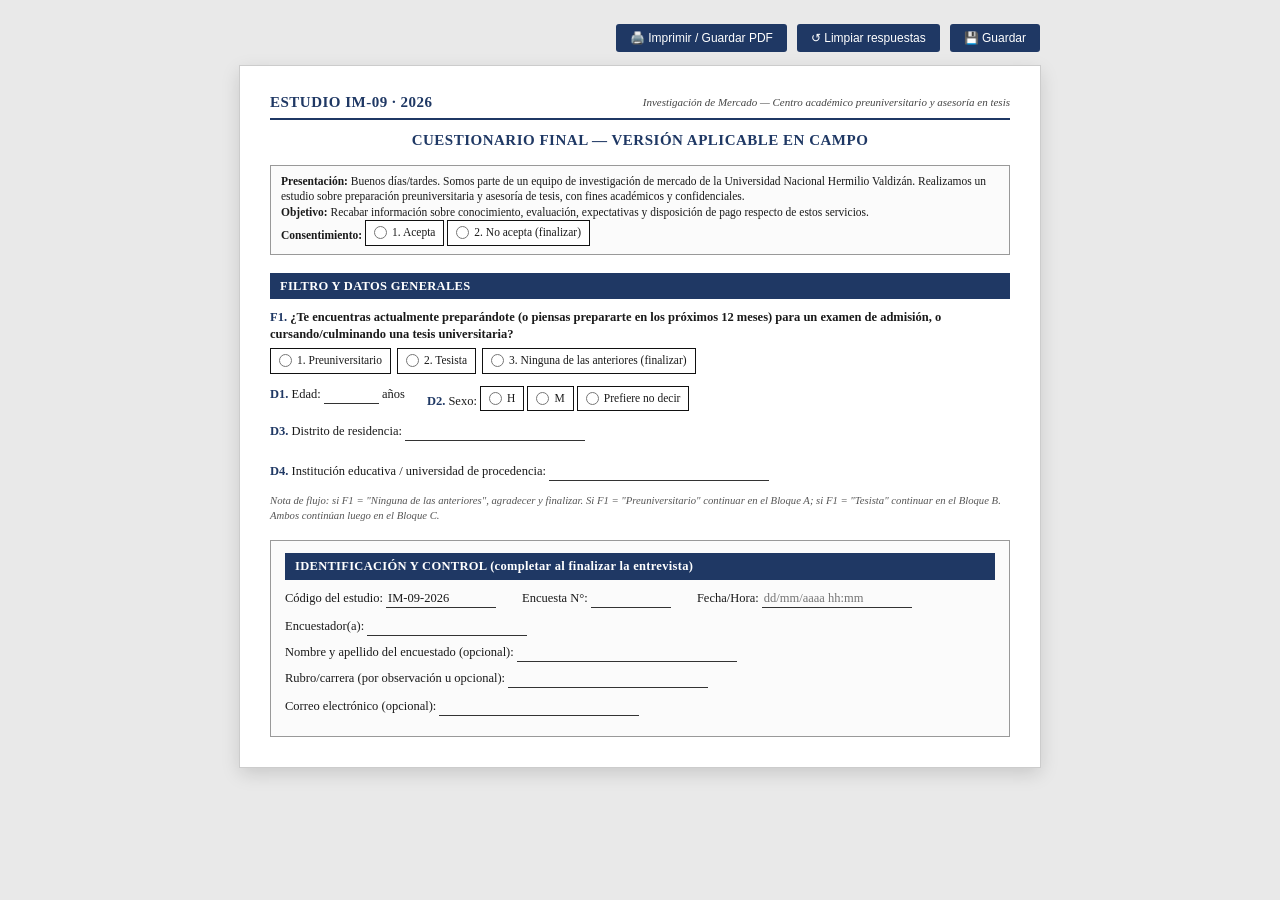
==== index.html @ 0b5636c7 "Add files via upload" ====
<!DOCTYPE html>
<html lang="es">
<head>
<meta charset="UTF-8">
<title>Cuestionario IM-09 — Centro académico preuniversitario y asesoría de tesis</title>
<style>
  :root{
    --ink:#1a1a1a;
    --line:#111;
    --blue:#1F3864;
    --lightblue:#DCE6F1;
    --grey:#f2f2f2;
    --paper:#ffffff;
  }
  *{box-sizing:border-box;}
  body{
    font-family:"Georgia","Times New Roman",serif;
    color:var(--ink);
    background:#e9e9e9;
    margin:0;
    padding:24px 0 60px;
    font-size:12.5px;
    line-height:1.35;
  }
  .sheet{
    max-width:800px;
    margin:0 auto 20px;
    background:var(--paper);
    padding:26px 30px 30px;
    box-shadow:0 0 0 1px #ccc, 0 6px 18px rgba(0,0,0,.15);
  }
  .brand{
    display:flex; align-items:center; justify-content:space-between;
    border-bottom:2px solid var(--blue);
    padding-bottom:6px; margin-bottom:10px;
  }
  .brand-name{font-weight:bold; color:var(--blue); font-size:15px; letter-spacing:.5px;}
  .brand-tag{font-style:italic; font-size:11px; color:#444;}
  .meta-row{display:flex; flex-wrap:wrap; gap:10px 22px; font-size:11.5px; margin-bottom:10px;}
  .meta-row div{white-space:nowrap;}
  .fillline{border-bottom:1px solid #333; display:inline-block; min-width:110px;}
  .txt-input{
    border:none; border-bottom:1px solid #333; background:transparent;
    font-family:inherit; font-size:inherit; color:inherit; padding:0 2px 1px;
    outline:none;
  }
  .txt-input:focus{border-bottom:1.5px solid var(--blue); background:#fbfbfb;}
  .id-section{border:1px solid #999; padding:12px 14px; margin-top:18px; background:#fbfbfb;}
  .id-grid{display:flex; flex-wrap:wrap; gap:10px 26px; margin-bottom:8px;}
  .id-grid div{white-space:nowrap;}
  .box{border:1px solid #999; padding:8px 10px; margin-bottom:10px; font-size:11.5px; background:#fbfbfb;}
  h1.title{font-size:15px; text-align:center; color:var(--blue); margin:6px 0 14px; text-transform:uppercase; letter-spacing:.5px;}
  .q{margin:10px 0 12px;}
  .qnum{font-weight:bold; color:var(--blue);}
  .qtext{font-weight:bold;}
  .opts{display:flex; flex-wrap:wrap; gap:6px; margin-top:5px;}
  .opt{
    border:1px solid var(--line); padding:4px 8px; display:flex; align-items:center; gap:5px;
    background:#fff; cursor:pointer; font-size:11.5px;
  }
  .opt input{margin:0; accent-color:var(--blue);}
  .opt.wide{flex:1 1 auto;}
  .opt.checked{background:var(--lightblue);}
  table.likert{border-collapse:collapse; width:100%; font-size:10.7px; margin-top:6px;}
  table.likert th, table.likert td{border:1px solid #999; text-align:center; padding:3px 2px;}
  table.likert th{background:var(--blue); color:#fff; font-weight:normal;}
  table.likert td.label{text-align:left; padding-left:6px; font-weight:normal;}
  .arrow{color:var(--blue); font-weight:bold; padding:0 4px;}
  .flowline{display:flex; align-items:center; flex-wrap:wrap; gap:4px;}
  .rangos-grid{display:grid; grid-template-columns:repeat(4,1fr); gap:4px; font-size:11px; margin-top:6px;}
  .rangos-grid .opt{padding:3px 5px;}
  .section-title{
    background:var(--blue); color:#fff; font-weight:bold; padding:5px 10px;
    margin:18px 0 10px; font-size:12.5px; letter-spacing:.3px;
  }
  .note{font-style:italic; color:#555; font-size:10.7px; margin:4px 0 10px;}
  .hidden{display:none;}
  .footer-line{margin-top:16px; font-size:11.5px;}
  .footer-line .fillline{min-width:220px;}
  textarea.email{border:1px solid #999; width:220px; font-size:11px; padding:2px 4px;}
  .obs-fill{border:1px solid #999; padding:6px; min-height:18px; font-size:11.5px;}
  .toolbar{
    max-width:800px; margin:0 auto 14px; display:flex; gap:10px; justify-content:flex-end;
  }
  .toolbar button{
    font-family:Arial, sans-serif; font-size:12px; padding:7px 14px; border:none;
    background:var(--blue); color:#fff; cursor:pointer; border-radius:3px;
  }
  .toolbar button:hover{opacity:.9;}
  @media print{
    body{background:#fff; padding:0;}
    .toolbar{display:none;}
    .sheet{box-shadow:none; margin:0; max-width:100%; padding:14px 18px;}
    .section-title{-webkit-print-color-adjust:exact; print-color-adjust:exact;}
    table.likert th{-webkit-print-color-adjust:exact; print-color-adjust:exact;}
  }
</style>
</head>
<body>

<div class="toolbar">
  <button type="button" onclick="window.print()">🖨️ Imprimir / Guardar PDF</button>
  <button type="button" onclick="resetForm()">↺ Limpiar respuestas</button>
  <button type="button" onclick="guardarEncuesta()">💾 Guardar</button>
</div>

<form class="sheet" id="encuesta">

  <div class="brand">
    <div class="brand-name">ESTUDIO IM-09 · 2026</div>
    <div class="brand-tag">Investigación de Mercado — Centro académico preuniversitario y asesoría en tesis</div>
  </div>

  <h1 class="title">Cuestionario final — Versión aplicable en campo</h1>

  <div class="box">
    <b>Presentación:</b> Buenos días/tardes. Somos parte de un equipo de investigación de mercado de la Universidad Nacional Hermilio Valdizán. Realizamos un estudio sobre preparación preuniversitaria y asesoría de tesis, con fines académicos y confidenciales.<br>
    <b>Objetivo:</b> Recabar información sobre conocimiento, evaluación, expectativas y disposición de pago respecto de estos servicios.<br>
    <b>Consentimiento:</b>
    <label class="opt" style="display:inline-flex;"><input type="radio" name="consent" value="si"> 1. Acepta</label>
    <label class="opt" style="display:inline-flex;"><input type="radio" name="consent" value="no"> 2. No acepta (finalizar)</label>
  </div>

  <!-- ===================== FILTRO ===================== -->
  <div class="section-title">FILTRO Y DATOS GENERALES</div>

  <div class="q">
    <span class="qnum">F1.</span> <span class="qtext">¿Te encuentras actualmente preparándote (o piensas prepararte en los próximos 12 meses) para un examen de admisión, o cursando/culminando una tesis universitaria?</span>
    <div class="opts">
      <label class="opt"><input type="radio" name="F1" value="pre" onchange="toggleBloques()"> 1. Preuniversitario</label>
      <label class="opt"><input type="radio" name="F1" value="tes" onchange="toggleBloques()"> 2. Tesista</label>
      <label class="opt"><input type="radio" name="F1" value="no" onchange="toggleBloques()"> 3. Ninguna de las anteriores (finalizar)</label>
    </div>
  </div>

  <div class="q" style="display:flex; gap:22px; flex-wrap:wrap;">
    <div><span class="qnum">D1.</span> Edad: <input type="number" min="14" max="35" class="txt-input" style="width:55px;" name="D1"> años</div>
    <div><span class="qnum">D2.</span> Sexo:
      <label class="opt" style="display:inline-flex;"><input type="radio" name="D2"> H</label>
      <label class="opt" style="display:inline-flex;"><input type="radio" name="D2"> M</label>
      <label class="opt" style="display:inline-flex;"><input type="radio" name="D2"> Prefiere no decir</label>
    </div>
  </div>
  <div class="q" style="display:flex; gap:22px; flex-wrap:wrap;">
    <div><span class="qnum">D3.</span> Distrito de residencia: <input type="text" class="txt-input" style="width:180px;" name="D3"></div>
    <div><span class="qnum">D4.</span> Institución educativa / universidad de procedencia: <input type="text" class="txt-input" style="width:220px;" name="D4"></div>
  </div>
  <div class="note">Nota de flujo: si F1 = "Ninguna de las anteriores", agradecer y finalizar. Si F1 = "Preuniversitario" continuar en el Bloque A; si F1 = "Tesista" continuar en el Bloque B. Ambos continúan luego en el Bloque C.</div>

  <!-- ===================== BLOQUE A ===================== -->
  <div id="bloqueA" class="hidden">
    <div class="section-title">BLOQUE A — SEGMENTO PREUNIVERSITARIO</div>

    <div class="q"><span class="qnum">A1.</span> <span class="qtext">¿Conoces alguna academia preuniversitaria en la ciudad?</span>
      <div class="opts"><label class="opt"><input type="radio" name="A1"> 1. Sí</label><label class="opt"><input type="radio" name="A1"> 2. No</label></div>
    </div>

    <div class="q"><span class="qnum">A2.</span> <span class="qtext">¿Cómo calificarías, en general, a las academias que conoces?</span>
      <div class="opts">
        <label class="opt"><input type="radio" name="A2"> 1. Muy mala</label>
        <label class="opt"><input type="radio" name="A2"> 2. Mala</label>
        <label class="opt"><input type="radio" name="A2"> 3. Regular</label>
        <label class="opt"><input type="radio" name="A2"> 4. Buena</label>
        <label class="opt"><input type="radio" name="A2"> 5. Muy buena</label>
      </div>
    </div>

    <div class="q"><span class="qnum">A3.</span> <span class="qtext">¿Cuántas veces has postulado (o piensas postular) a una universidad?</span>
      <div class="opts">
        <label class="opt"><input type="radio" name="A3"> Ninguna aún</label>
        <label class="opt"><input type="radio" name="A3"> 1 vez</label>
        <label class="opt"><input type="radio" name="A3"> 2 veces</label>
        <label class="opt"><input type="radio" name="A3"> 3 o más</label>
      </div>
    </div>

    <div class="q"><span class="qnum">A4.</span> <span class="qtext">Actualmente, ¿te encuentras preparándote en alguna academia?</span>
      <div class="opts"><label class="opt"><input type="radio" name="A4"> 1. Sí</label><label class="opt"><input type="radio" name="A4"> 2. No</label></div>
    </div>

    <div class="q"><span class="qnum">A5.</span> <span class="qtext">¿Qué tan satisfecho(a) estás con la preparación que recibes o recibiste?</span>
      <div class="opts">
        <label class="opt"><input type="radio" name="A5"> 1. Muy insatisfecho</label>
        <label class="opt"><input type="radio" name="A5"> 2. Insatisfecho</label>
        <label class="opt"><input type="radio" name="A5"> 3. Regular</label>
        <label class="opt"><input type="radio" name="A5"> 4. Satisfecho</label>
        <label class="opt"><input type="radio" name="A5"> 5. Muy satisfecho</label>
      </div>
    </div>

    <div class="q"><span class="qnum">A6.</span> <span class="qtext">Califica del 1 al 5 la importancia de cada atributo al elegir una academia (1 = nada importante, 5 = muy importante):</span>
      <table class="likert">
        <tr><th style="text-align:left; background:var(--blue);">Atributo</th><th>1</th><th>2</th><th>3</th><th>4</th><th>5</th></tr>
        <tr><td class="label">Docentes</td><td><input type="radio" name="A6_1"></td><td><input type="radio" name="A6_1"></td><td><input type="radio" name="A6_1"></td><td><input type="radio" name="A6_1"></td><td><input type="radio" name="A6_1"></td></tr>
        <tr><td class="label">Material de estudio</td><td><input type="radio" name="A6_2"></td><td><input type="radio" name="A6_2"></td><td><input type="radio" name="A6_2"></td><td><input type="radio" name="A6_2"></td><td><input type="radio" name="A6_2"></td></tr>
        <tr><td class="label">Simulacros de examen</td><td><input type="radio" name="A6_3"></td><td><input type="radio" name="A6_3"></td><td><input type="radio" name="A6_3"></td><td><input type="radio" name="A6_3"></td><td><input type="radio" name="A6_3"></td></tr>
        <tr><td class="label">Horarios</td><td><input type="radio" name="A6_4"></td><td><input type="radio" name="A6_4"></td><td><input type="radio" name="A6_4"></td><td><input type="radio" name="A6_4"></td><td><input type="radio" name="A6_4"></td></tr>
        <tr><td class="label">Modalidad</td><td><input type="radio" name="A6_5"></td><td><input type="radio" name="A6_5"></td><td><input type="radio" name="A6_5"></td><td><input type="radio" name="A6_5"></td><td><input type="radio" name="A6_5"></td></tr>
        <tr><td class="label">Ubicación</td><td><input type="radio" name="A6_6"></td><td><input type="radio" name="A6_6"></td><td><input type="radio" name="A6_6"></td><td><input type="radio" name="A6_6"></td><td><input type="radio" name="A6_6"></td></tr>
        <tr><td class="label">Precio</td><td><input type="radio" name="A6_7"></td><td><input type="radio" name="A6_7"></td><td><input type="radio" name="A6_7"></td><td><input type="radio" name="A6_7"></td><td><input type="radio" name="A6_7"></td></tr>
      </table>
    </div>

    <div class="q"><span class="qnum">A7.</span> <span class="qtext">¿Qué modalidad prefieres para tus clases?</span>
      <div class="opts"><label class="opt"><input type="radio" name="A7"> 1. Presencial</label><label class="opt"><input type="radio" name="A7"> 2. Virtual</label><label class="opt"><input type="radio" name="A7"> 3. Híbrida</label></div>
    </div>

    <div class="q"><span class="qnum">A8.</span> <span class="qtext">¿En qué horario preferirías asistir?</span>
      <div class="opts"><label class="opt"><input type="radio" name="A8"> Mañana</label><label class="opt"><input type="radio" name="A8"> Tarde</label><label class="opt"><input type="radio" name="A8"> Noche</label><label class="opt"><input type="radio" name="A8"> Fin de semana</label></div>
    </div>

    <div class="q"><span class="qnum">A9.</span> <span class="qtext">Si se implementara un nuevo centro de preparación con docentes especializados y simulacros permanentes, ¿cuál sería tu intención de matricularte?</span>
      <div class="opts">
        <label class="opt"><input type="radio" name="A9" value="1" onchange="toggleDisp('A')"> 1. Definitivamente no</label>
        <label class="opt"><input type="radio" name="A9" value="2" onchange="toggleDisp('A')"> 2. Probablemente no</label>
        <label class="opt"><input type="radio" name="A9" value="3" onchange="toggleDisp('A')"> 3. Indeciso</label>
        <label class="opt"><input type="radio" name="A9" value="4" onchange="toggleDisp('A')"> 4. Probablemente sí</label>
        <label class="opt"><input type="radio" name="A9" value="5" onchange="toggleDisp('A')"> 5. Definitivamente sí</label>
      </div>
    </div>

    <div id="dispA" class="hidden">
      <div class="q"><span class="qnum">A10.</span> <span class="qtext">(Solo si A9 = 3, 4 o 5) ¿Cuánto pagarías mensualmente por ese servicio?</span>
        <div class="rangos-grid">
          <label class="opt"><input type="radio" name="A10"> 1. Menos de S/.100</label>
          <label class="opt"><input type="radio" name="A10"> 2. S/.100-149</label>
          <label class="opt"><input type="radio" name="A10"> 3. S/.150-199</label>
          <label class="opt"><input type="radio" name="A10"> 4. S/.200-249</label>
          <label class="opt"><input type="radio" name="A10"> 5. S/.250-299</label>
          <label class="opt"><input type="radio" name="A10"> 6. S/.300-349</label>
          <label class="opt"><input type="radio" name="A10"> 7. S/.350 a más</label>
        </div>
      </div>
      <div class="q"><span class="qnum">A11.</span> <span class="qtext">¿Qué modalidad de pago preferirías?</span>
        <div class="opts"><label class="opt"><input type="radio" name="A11"> 1. Pago único</label><label class="opt"><input type="radio" name="A11"> 2. Pago fraccionado/mensual</label></div>
      </div>
    </div>
  </div>

  <!-- ===================== BLOQUE B ===================== -->
  <div id="bloqueB" class="hidden">
    <div class="section-title">BLOQUE B — SEGMENTO TESISTA</div>

    <div class="q"><span class="qnum">B1.</span> <span class="qtext">¿Conoces algún servicio de asesoría de tesis en la ciudad?</span>
      <div class="opts"><label class="opt"><input type="radio" name="B1"> 1. Sí</label><label class="opt"><input type="radio" name="B1"> 2. No</label></div>
    </div>

    <div class="q"><span class="qnum">B2.</span> <span class="qtext">¿Cómo calificarías, en general, a los servicios de asesoría que conoces?</span>
      <div class="opts">
        <label class="opt"><input type="radio" name="B2"> 1. Muy mala</label>
        <label class="opt"><input type="radio" name="B2"> 2. Mala</label>
        <label class="opt"><input type="radio" name="B2"> 3. Regular</label>
        <label class="opt"><input type="radio" name="B2"> 4. Buena</label>
        <label class="opt"><input type="radio" name="B2"> 5. Muy buena</label>
      </div>
    </div>

    <div class="q"><span class="qnum">B3.</span> <span class="qtext">¿En qué etapa de tu tesis te encuentras?</span>
      <div class="opts">
        <label class="opt"><input type="radio" name="B3"> Perfil</label>
        <label class="opt"><input type="radio" name="B3"> Proyecto</label>
        <label class="opt"><input type="radio" name="B3"> Ejecución/campo</label>
        <label class="opt"><input type="radio" name="B3"> Informe final</label>
        <label class="opt"><input type="radio" name="B3"> Sustentación</label>
      </div>
    </div>

    <div class="q"><span class="qnum">B4.</span> <span class="qtext">¿Cuál ha sido tu principal dificultad en el proceso de tesis?</span>
      <div class="opts">
        <label class="opt"><input type="radio" name="B4"> Metodología</label>
        <label class="opt"><input type="radio" name="B4"> Estadística</label>
        <label class="opt"><input type="radio" name="B4"> Redacción</label>
        <label class="opt"><input type="radio" name="B4"> Tiempo/organización</label>
        <label class="opt"><input type="radio" name="B4"> Originalidad/Turnitin</label>
      </div>
    </div>

    <div class="q"><span class="qnum">B5.</span> <span class="qtext">¿Qué tan satisfecho(a) estás con el apoyo metodológico recibido hasta ahora?</span>
      <div class="opts">
        <label class="opt"><input type="radio" name="B5"> 1. Muy insatisfecho</label>
        <label class="opt"><input type="radio" name="B5"> 2. Insatisfecho</label>
        <label class="opt"><input type="radio" name="B5"> 3. Regular</label>
        <label class="opt"><input type="radio" name="B5"> 4. Satisfecho</label>
        <label class="opt"><input type="radio" name="B5"> 5. Muy satisfecho</label>
      </div>
    </div>

    <div class="q"><span class="qnum">B6.</span> <span class="qtext">Califica del 1 al 5 la importancia de cada atributo al elegir un asesor de tesis:</span>
      <table class="likert">
        <tr><th style="text-align:left; background:var(--blue);">Atributo</th><th>1</th><th>2</th><th>3</th><th>4</th><th>5</th></tr>
        <tr><td class="label">Experiencia del asesor</td><td><input type="radio" name="B6_1"></td><td><input type="radio" name="B6_1"></td><td><input type="radio" name="B6_1"></td><td><input type="radio" name="B6_1"></td><td><input type="radio" name="B6_1"></td></tr>
        <tr><td class="label">Dominio estadístico</td><td><input type="radio" name="B6_2"></td><td><input type="radio" name="B6_2"></td><td><input type="radio" name="B6_2"></td><td><input type="radio" name="B6_2"></td><td><input type="radio" name="B6_2"></td></tr>
        <tr><td class="label">Acompañamiento en redacción</td><td><input type="radio" name="B6_3"></td><td><input type="radio" name="B6_3"></td><td><input type="radio" name="B6_3"></td><td><input type="radio" name="B6_3"></td><td><input type="radio" name="B6_3"></td></tr>
        <tr><td class="label">Cumplimiento de plazos</td><td><input type="radio" name="B6_4"></td><td><input type="radio" name="B6_4"></td><td><input type="radio" name="B6_4"></td><td><input type="radio" name="B6_4"></td><td><input type="radio" name="B6_4"></td></tr>
        <tr><td class="label">Revisión de originalidad (Turnitin)</td><td><input type="radio" name="B6_5"></td><td><input type="radio" name="B6_5"></td><td><input type="radio" name="B6_5"></td><td><input type="radio" name="B6_5"></td><td><input type="radio" name="B6_5"></td></tr>
        <tr><td class="label">Precio</td><td><input type="radio" name="B6_6"></td><td><input type="radio" name="B6_6"></td><td><input type="radio" name="B6_6"></td><td><input type="radio" name="B6_6"></td><td><input type="radio" name="B6_6"></td></tr>
      </table>
    </div>

    <div class="q"><span class="qnum">B7.</span> <span class="qtext">¿Qué modalidad prefieres para recibir la asesoría?</span>
      <div class="opts"><label class="opt"><input type="radio" name="B7"> 1. Presencial</label><label class="opt"><input type="radio" name="B7"> 2. Virtual</label><label class="opt"><input type="radio" name="B7"> 3. Híbrida</label></div>
    </div>

    <div class="q"><span class="qnum">B8.</span> <span class="qtext">¿Con qué frecuencia consideras necesario recibir sesiones de asesoría?</span>
      <div class="opts"><label class="opt"><input type="radio" name="B8"> Semanal</label><label class="opt"><input type="radio" name="B8"> Quincenal</label><label class="opt"><input type="radio" name="B8"> Mensual</label><label class="opt"><input type="radio" name="B8"> Solo puntual</label></div>
    </div>

    <div class="q"><span class="qnum">B9.</span> <span class="qtext">Si se implementara un servicio especializado de asesoría integral (metodológica, estadística y de redacción), ¿cuál sería tu intención de contratarlo?</span>
      <div class="opts">
        <label class="opt"><input type="radio" name="B9" value="1" onchange="toggleDisp('B')"> 1. Definitivamente no</label>
        <label class="opt"><input type="radio" name="B9" value="2" onchange="toggleDisp('B')"> 2. Probablemente no</label>
        <label class="opt"><input type="radio" name="B9" value="3" onchange="toggleDisp('B')"> 3. Indeciso</label>
        <label class="opt"><input type="radio" name="B9" value="4" onchange="toggleDisp('B')"> 4. Probablemente sí</label>
        <label class="opt"><input type="radio" name="B9" value="5" onchange="toggleDisp('B')"> 5. Definitivamente sí</label>
      </div>
    </div>

    <div id="dispB" class="hidden">
      <div class="q"><span class="qnum">B10.</span> <span class="qtext">(Solo si B9 = 3, 4 o 5) ¿Cuánto pagarías por el servicio (sesión o paquete completo)?</span>
        <div class="rangos-grid">
          <label class="opt"><input type="radio" name="B10"> 1. Menos de S/.50 (sesión)</label>
          <label class="opt"><input type="radio" name="B10"> 2. S/.50-99 (sesión)</label>
          <label class="opt"><input type="radio" name="B10"> 3. S/.100-149 (sesión)</label>
          <label class="opt"><input type="radio" name="B10"> 4. S/.150 a más (sesión)</label>
          <label class="opt"><input type="radio" name="B10"> 5. Paquete básico</label>
          <label class="opt"><input type="radio" name="B10"> 6. Paquete integral</label>
          <label class="opt"><input type="radio" name="B10"> 7. Paquete integral + estadística</label>
        </div>
      </div>
      <div class="q"><span class="qnum">B11.</span> <span class="qtext">¿Qué modalidad de pago preferirías?</span>
        <div class="opts"><label class="opt"><input type="radio" name="B11"> 1. Pago único</label><label class="opt"><input type="radio" name="B11"> 2. Pago fraccionado/por sesión</label></div>
      </div>
    </div>
  </div>

  <!-- ===================== BLOQUE C ===================== -->
  <div id="bloqueC" class="hidden">
    <div class="section-title">BLOQUE C — COMÚN A AMBOS SEGMENTOS</div>

    <div class="q"><span class="qnum">C1.</span> <span class="qtext">¿A través de qué medio sueles informarte sobre academias o servicios de asesoría? (marca todos los que apliquen)</span>
      <div class="opts">
        <label class="opt"><input type="checkbox"> Redes sociales</label>
        <label class="opt"><input type="checkbox"> Recomendación personal</label>
        <label class="opt"><input type="checkbox"> Publicidad exterior</label>
        <label class="opt"><input type="checkbox"> Buscadores de internet</label>
        <label class="opt"><input type="checkbox"> Ferias / charlas</label>
        <label class="opt"><input type="checkbox"> Otros</label>
      </div>
    </div>

    <div class="q"><span class="qnum">C2.</span> <span class="qtext">¿Qué academia o servicio de asesoría es el primero que viene a tu mente?</span>
      <input type="text" class="txt-input" style="width:280px;" name="C2">
    </div>

    <div class="q"><span class="qnum">C3.</span> <span class="qtext">En una escala de 0 a 10, ¿qué tan probable es que recomiendes este nuevo servicio a un familiar o amigo?</span>
      <div class="opts">
        <label class="opt">0</label><label class="opt"><input type="radio" name="C3"></label>
        <label class="opt">1</label><label class="opt"><input type="radio" name="C3"></label>
        <label class="opt">2</label><label class="opt"><input type="radio" name="C3"></label>
        <label class="opt">3</label><label class="opt"><input type="radio" name="C3"></label>
        <label class="opt">4</label><label class="opt"><input type="radio" name="C3"></label>
        <label class="opt">5</label><label class="opt"><input type="radio" name="C3"></label>
        <label class="opt">6</label><label class="opt"><input type="radio" name="C3"></label>
        <label class="opt">7</label><label class="opt"><input type="radio" name="C3"></label>
        <label class="opt">8</label><label class="opt"><input type="radio" name="C3"></label>
        <label class="opt">9</label><label class="opt"><input type="radio" name="C3"></label>
        <label class="opt">10</label><label class="opt"><input type="radio" name="C3"></label>
      </div>
    </div>

    <div class="q"><span class="qnum">C4.</span> <span class="qtext">¿Qué factor consideras más determinante para decidir entre dos opciones similares?</span>
      <div class="opts">
        <label class="opt"><input type="radio" name="C4"> Precio</label>
        <label class="opt"><input type="radio" name="C4"> Calidad/resultados</label>
        <label class="opt"><input type="radio" name="C4"> Ubicación</label>
        <label class="opt"><input type="radio" name="C4"> Recomendación de terceros</label>
        <label class="opt"><input type="radio" name="C4"> Horarios/modalidad</label>
      </div>
    </div>

    <div class="note" style="margin-top:14px;">Muchas gracias por su tiempo y colaboración. Sus respuestas serán tratadas de forma anónima y agregada.</div>
  </div>

  <!-- ===================== IDENTIFICACIÓN Y CONTROL (AL FINAL) ===================== -->
  <div class="id-section">
    <div class="section-title" style="margin-top:0;">IDENTIFICACIÓN Y CONTROL (completar al finalizar la entrevista)</div>
    <div class="id-grid">
      <div>Código del estudio: <input type="text" class="txt-input" style="width:110px;" name="codigo" value="IM-09-2026"></div>
      <div>Encuesta N°: <input type="text" class="txt-input" style="width:80px;" name="encuestaN"></div>
      <div>Fecha/Hora: <input type="text" class="txt-input" style="width:150px;" name="fechaHora" placeholder="dd/mm/aaaa hh:mm"></div>
      <div>Encuestador(a): <input type="text" class="txt-input" style="width:160px;" name="encuestador"></div>
    </div>
    <div class="id-grid">
      <div>Nombre y apellido del encuestado (opcional): <input type="text" class="txt-input" style="width:220px;" name="nombre"></div>
    </div>
    <div class="id-grid">
      <div>Rubro/carrera (por observación u opcional): <input type="text" class="txt-input" style="width:200px;" name="rubro"></div>
      <div>Correo electrónico (opcional): <input type="text" class="txt-input" style="width:200px;" name="correo"></div>
    </div>
  </div>

</form>

<script>
function toggleBloques(){
  const val = document.querySelector('input[name="F1"]:checked')?.value;
  document.getElementById('bloqueA').classList.toggle('hidden', val !== 'pre');
  document.getElementById('bloqueB').classList.toggle('hidden', val !== 'tes');
  document.getElementById('bloqueC').classList.toggle('hidden', !(val === 'pre' || val === 'tes'));
}
function toggleDisp(seg){
  const val = document.querySelector('input[name="'+seg+'9"]:checked')?.value;
  document.getElementById('disp'+seg).classList.toggle('hidden', !(val === '3' || val === '4' || val === '5'));
}
function resetForm(){
  document.getElementById('encuesta').reset();
  document.getElementById('bloqueA').classList.add('hidden');
  document.getElementById('bloqueB').classList.add('hidden');
  document.getElementById('bloqueC').classList.add('hidden');
  document.getElementById('dispA').classList.add('hidden');
  document.getElementById('dispB').classList.add('hidden');
}
function guardarEncuesta(){
  alert('✅ Encuesta guardada correctamente.');
  resetForm();
}
</script>
</body>
</html>
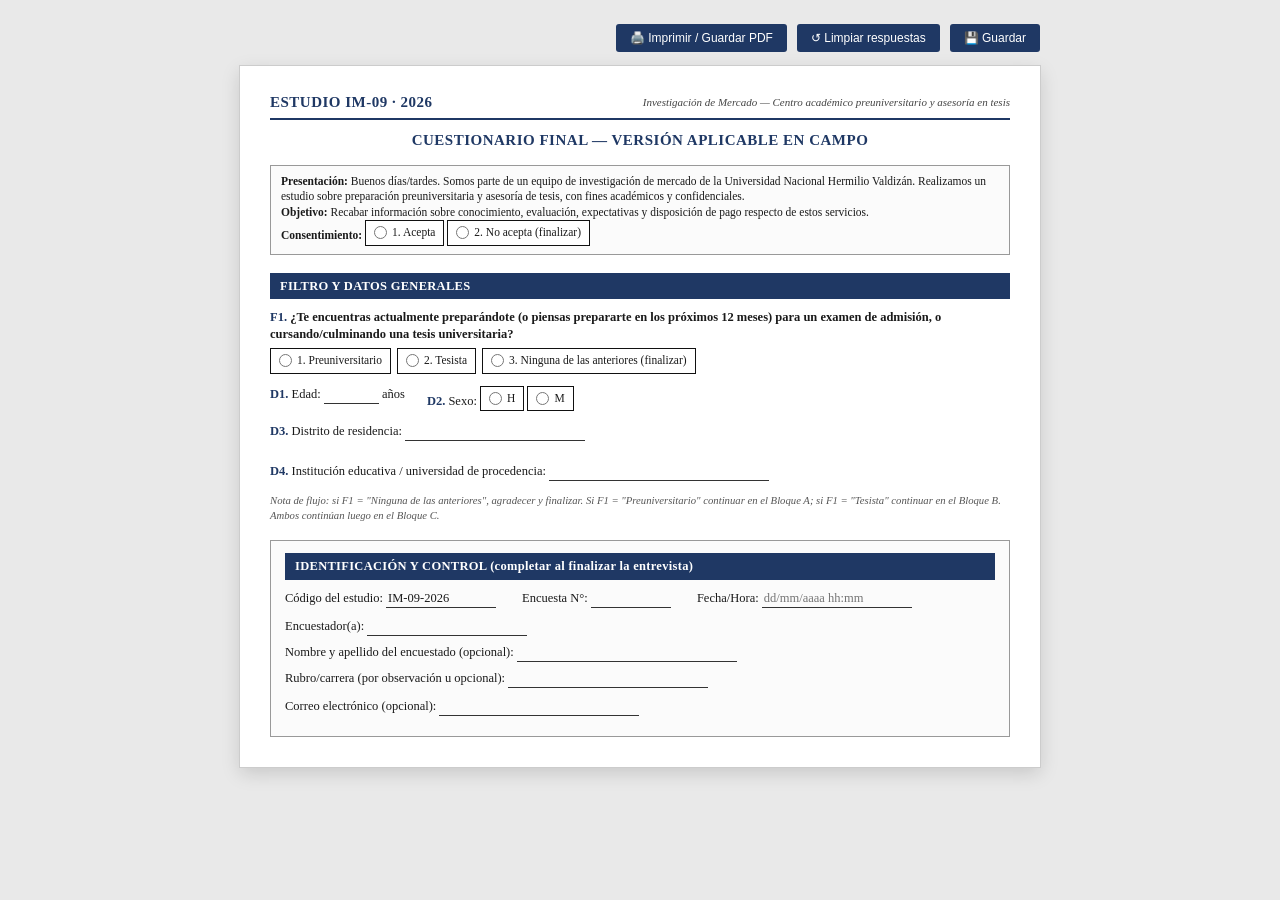
==== commit 394e748a: "Add files via upload" ====
--- a/index.html
+++ b/index.html
@@ -138,7 +138,6 @@
     <div><span class="qnum">D2.</span> Sexo:
       <label class="opt" style="display:inline-flex;"><input type="radio" name="D2"> H</label>
       <label class="opt" style="display:inline-flex;"><input type="radio" name="D2"> M</label>
-      <label class="opt" style="display:inline-flex;"><input type="radio" name="D2"> Prefiere no decir</label>
     </div>
   </div>
   <div class="q" style="display:flex; gap:22px; flex-wrap:wrap;">
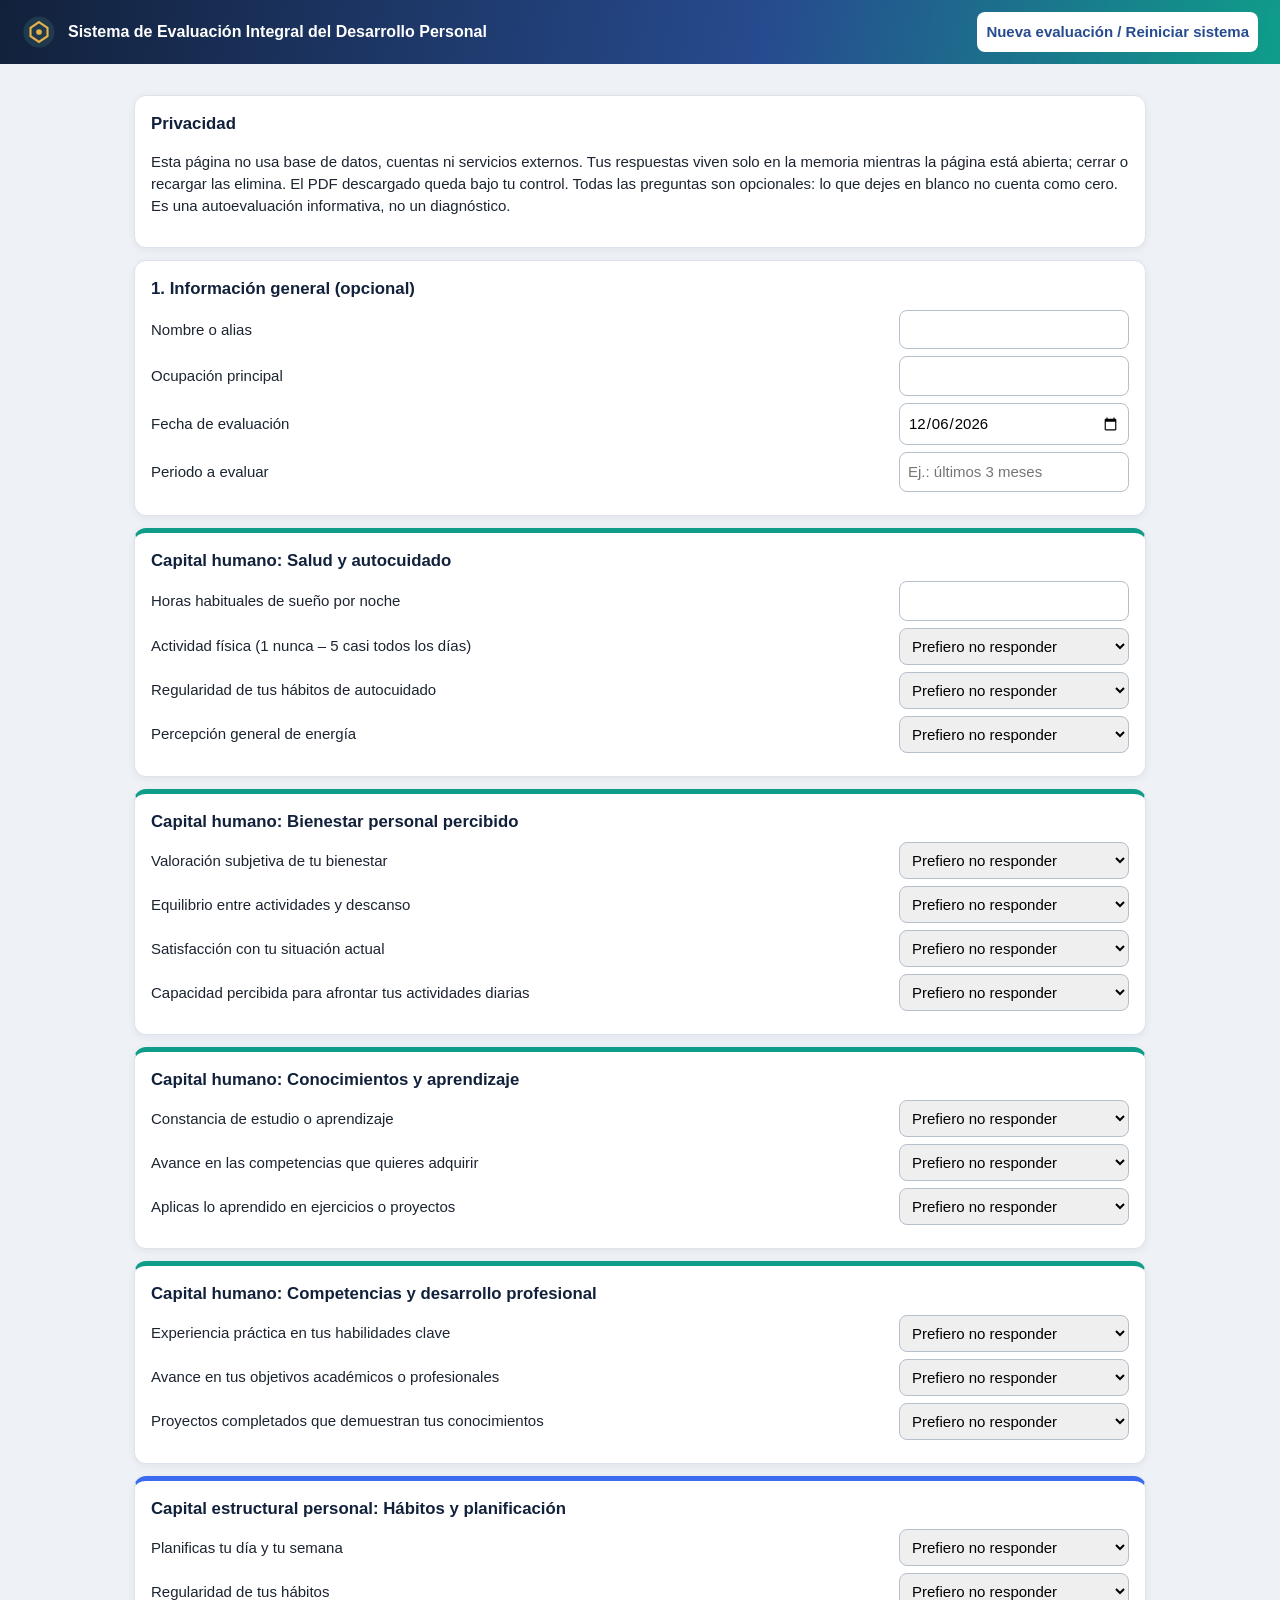
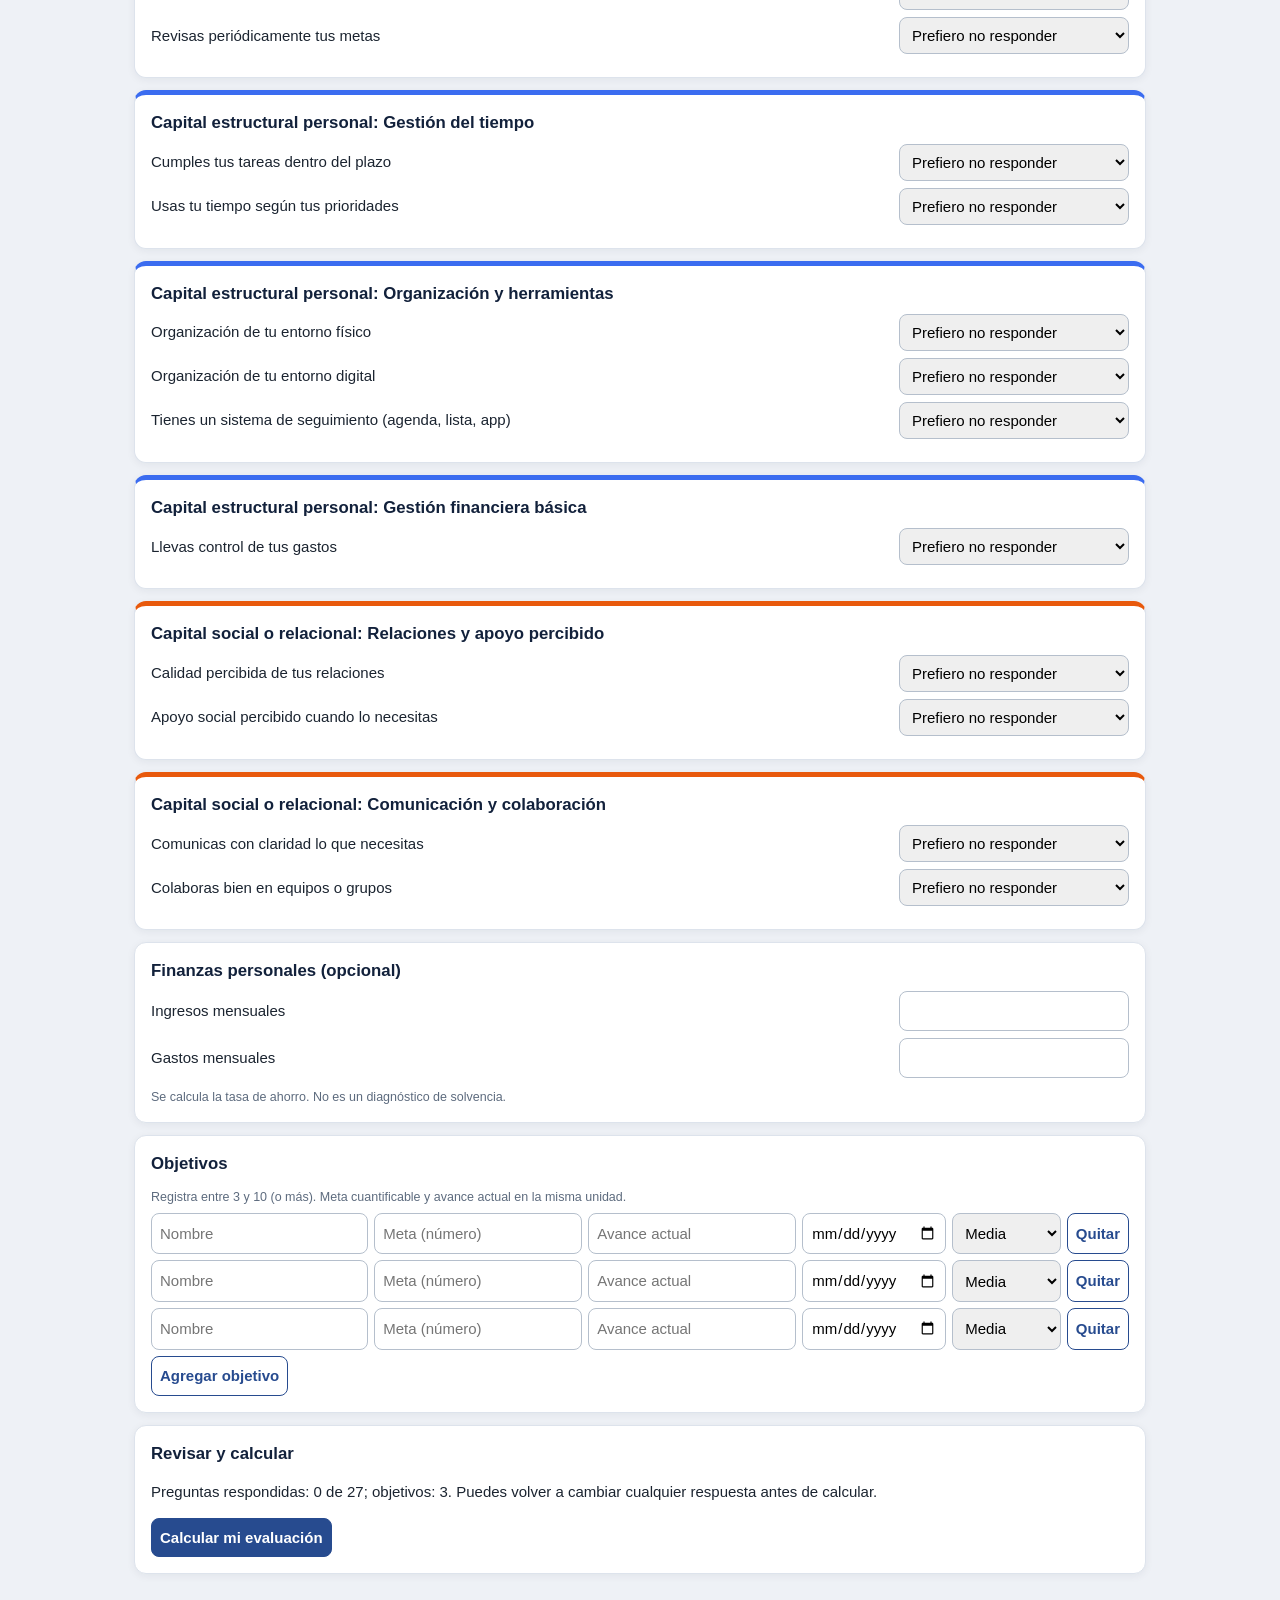
==== commit cd1a3031: "Add files via upload" ====
--- a/index.html
+++ b/index.html
@@ -1,428 +1,22 @@
-<!DOCTYPE html>
-<html lang="es">
-<head>
-<meta charset="UTF-8">
-<title>Cuestionario IM-09 — Centro académico preuniversitario y asesoría de tesis</title>
-<style>
-  :root{
-    --ink:#1a1a1a;
-    --line:#111;
-    --blue:#1F3864;
-    --lightblue:#DCE6F1;
-    --grey:#f2f2f2;
-    --paper:#ffffff;
-  }
-  *{box-sizing:border-box;}
-  body{
-    font-family:"Georgia","Times New Roman",serif;
-    color:var(--ink);
-    background:#e9e9e9;
-    margin:0;
-    padding:24px 0 60px;
-    font-size:12.5px;
-    line-height:1.35;
-  }
-  .sheet{
-    max-width:800px;
-    margin:0 auto 20px;
-    background:var(--paper);
-    padding:26px 30px 30px;
-    box-shadow:0 0 0 1px #ccc, 0 6px 18px rgba(0,0,0,.15);
-  }
-  .brand{
-    display:flex; align-items:center; justify-content:space-between;
-    border-bottom:2px solid var(--blue);
-    padding-bottom:6px; margin-bottom:10px;
-  }
-  .brand-name{font-weight:bold; color:var(--blue); font-size:15px; letter-spacing:.5px;}
-  .brand-tag{font-style:italic; font-size:11px; color:#444;}
-  .meta-row{display:flex; flex-wrap:wrap; gap:10px 22px; font-size:11.5px; margin-bottom:10px;}
-  .meta-row div{white-space:nowrap;}
-  .fillline{border-bottom:1px solid #333; display:inline-block; min-width:110px;}
-  .txt-input{
-    border:none; border-bottom:1px solid #333; background:transparent;
-    font-family:inherit; font-size:inherit; color:inherit; padding:0 2px 1px;
-    outline:none;
-  }
-  .txt-input:focus{border-bottom:1.5px solid var(--blue); background:#fbfbfb;}
-  .id-section{border:1px solid #999; padding:12px 14px; margin-top:18px; background:#fbfbfb;}
-  .id-grid{display:flex; flex-wrap:wrap; gap:10px 26px; margin-bottom:8px;}
-  .id-grid div{white-space:nowrap;}
-  .box{border:1px solid #999; padding:8px 10px; margin-bottom:10px; font-size:11.5px; background:#fbfbfb;}
-  h1.title{font-size:15px; text-align:center; color:var(--blue); margin:6px 0 14px; text-transform:uppercase; letter-spacing:.5px;}
-  .q{margin:10px 0 12px;}
-  .qnum{font-weight:bold; color:var(--blue);}
-  .qtext{font-weight:bold;}
-  .opts{display:flex; flex-wrap:wrap; gap:6px; margin-top:5px;}
-  .opt{
-    border:1px solid var(--line); padding:4px 8px; display:flex; align-items:center; gap:5px;
-    background:#fff; cursor:pointer; font-size:11.5px;
-  }
-  .opt input{margin:0; accent-color:var(--blue);}
-  .opt.wide{flex:1 1 auto;}
-  .opt.checked{background:var(--lightblue);}
-  table.likert{border-collapse:collapse; width:100%; font-size:10.7px; margin-top:6px;}
-  table.likert th, table.likert td{border:1px solid #999; text-align:center; padding:3px 2px;}
-  table.likert th{background:var(--blue); color:#fff; font-weight:normal;}
-  table.likert td.label{text-align:left; padding-left:6px; font-weight:normal;}
-  .arrow{color:var(--blue); font-weight:bold; padding:0 4px;}
-  .flowline{display:flex; align-items:center; flex-wrap:wrap; gap:4px;}
-  .rangos-grid{display:grid; grid-template-columns:repeat(4,1fr); gap:4px; font-size:11px; margin-top:6px;}
-  .rangos-grid .opt{padding:3px 5px;}
-  .section-title{
-    background:var(--blue); color:#fff; font-weight:bold; padding:5px 10px;
-    margin:18px 0 10px; font-size:12.5px; letter-spacing:.3px;
-  }
-  .note{font-style:italic; color:#555; font-size:10.7px; margin:4px 0 10px;}
-  .hidden{display:none;}
-  .footer-line{margin-top:16px; font-size:11.5px;}
-  .footer-line .fillline{min-width:220px;}
-  textarea.email{border:1px solid #999; width:220px; font-size:11px; padding:2px 4px;}
-  .obs-fill{border:1px solid #999; padding:6px; min-height:18px; font-size:11.5px;}
-  .toolbar{
-    max-width:800px; margin:0 auto 14px; display:flex; gap:10px; justify-content:flex-end;
-  }
-  .toolbar button{
-    font-family:Arial, sans-serif; font-size:12px; padding:7px 14px; border:none;
-    background:var(--blue); color:#fff; cursor:pointer; border-radius:3px;
-  }
-  .toolbar button:hover{opacity:.9;}
-  @media print{
-    body{background:#fff; padding:0;}
-    .toolbar{display:none;}
-    .sheet{box-shadow:none; margin:0; max-width:100%; padding:14px 18px;}
-    .section-title{-webkit-print-color-adjust:exact; print-color-adjust:exact;}
-    table.likert th{-webkit-print-color-adjust:exact; print-color-adjust:exact;}
-  }
-</style>
-</head>
-<body>
-
-<div class="toolbar">
-  <button type="button" onclick="window.print()">🖨️ Imprimir / Guardar PDF</button>
-  <button type="button" onclick="resetForm()">↺ Limpiar respuestas</button>
-  <button type="button" onclick="guardarEncuesta()">💾 Guardar</button>
-</div>
-
-<form class="sheet" id="encuesta">
-
-  <div class="brand">
-    <div class="brand-name">ESTUDIO IM-09 · 2026</div>
-    <div class="brand-tag">Investigación de Mercado — Centro académico preuniversitario y asesoría en tesis</div>
-  </div>
-
-  <h1 class="title">Cuestionario final — Versión aplicable en campo</h1>
-
-  <div class="box">
-    <b>Presentación:</b> Buenos días/tardes. Somos parte de un equipo de investigación de mercado de la Universidad Nacional Hermilio Valdizán. Realizamos un estudio sobre preparación preuniversitaria y asesoría de tesis, con fines académicos y confidenciales.<br>
-    <b>Objetivo:</b> Recabar información sobre conocimiento, evaluación, expectativas y disposición de pago respecto de estos servicios.<br>
-    <b>Consentimiento:</b>
-    <label class="opt" style="display:inline-flex;"><input type="radio" name="consent" value="si"> 1. Acepta</label>
-    <label class="opt" style="display:inline-flex;"><input type="radio" name="consent" value="no"> 2. No acepta (finalizar)</label>
-  </div>
-
-  <!-- ===================== FILTRO ===================== -->
-  <div class="section-title">FILTRO Y DATOS GENERALES</div>
-
-  <div class="q">
-    <span class="qnum">F1.</span> <span class="qtext">¿Te encuentras actualmente preparándote (o piensas prepararte en los próximos 12 meses) para un examen de admisión, o cursando/culminando una tesis universitaria?</span>
-    <div class="opts">
-      <label class="opt"><input type="radio" name="F1" value="pre" onchange="toggleBloques()"> 1. Preuniversitario</label>
-      <label class="opt"><input type="radio" name="F1" value="tes" onchange="toggleBloques()"> 2. Tesista</label>
-      <label class="opt"><input type="radio" name="F1" value="no" onchange="toggleBloques()"> 3. Ninguna de las anteriores (finalizar)</label>
-    </div>
-  </div>
-
-  <div class="q" style="display:flex; gap:22px; flex-wrap:wrap;">
-    <div><span class="qnum">D1.</span> Edad: <input type="number" min="14" max="35" class="txt-input" style="width:55px;" name="D1"> años</div>
-    <div><span class="qnum">D2.</span> Sexo:
-      <label class="opt" style="display:inline-flex;"><input type="radio" name="D2"> H</label>
-      <label class="opt" style="display:inline-flex;"><input type="radio" name="D2"> M</label>
-    </div>
-  </div>
-  <div class="q" style="display:flex; gap:22px; flex-wrap:wrap;">
-    <div><span class="qnum">D3.</span> Distrito de residencia: <input type="text" class="txt-input" style="width:180px;" name="D3"></div>
-    <div><span class="qnum">D4.</span> Institución educativa / universidad de procedencia: <input type="text" class="txt-input" style="width:220px;" name="D4"></div>
-  </div>
-  <div class="note">Nota de flujo: si F1 = "Ninguna de las anteriores", agradecer y finalizar. Si F1 = "Preuniversitario" continuar en el Bloque A; si F1 = "Tesista" continuar en el Bloque B. Ambos continúan luego en el Bloque C.</div>
-
-  <!-- ===================== BLOQUE A ===================== -->
-  <div id="bloqueA" class="hidden">
-    <div class="section-title">BLOQUE A — SEGMENTO PREUNIVERSITARIO</div>
-
-    <div class="q"><span class="qnum">A1.</span> <span class="qtext">¿Conoces alguna academia preuniversitaria en la ciudad?</span>
-      <div class="opts"><label class="opt"><input type="radio" name="A1"> 1. Sí</label><label class="opt"><input type="radio" name="A1"> 2. No</label></div>
-    </div>
-
-    <div class="q"><span class="qnum">A2.</span> <span class="qtext">¿Cómo calificarías, en general, a las academias que conoces?</span>
-      <div class="opts">
-        <label class="opt"><input type="radio" name="A2"> 1. Muy mala</label>
-        <label class="opt"><input type="radio" name="A2"> 2. Mala</label>
-        <label class="opt"><input type="radio" name="A2"> 3. Regular</label>
-        <label class="opt"><input type="radio" name="A2"> 4. Buena</label>
-        <label class="opt"><input type="radio" name="A2"> 5. Muy buena</label>
-      </div>
-    </div>
-
-    <div class="q"><span class="qnum">A3.</span> <span class="qtext">¿Cuántas veces has postulado (o piensas postular) a una universidad?</span>
-      <div class="opts">
-        <label class="opt"><input type="radio" name="A3"> Ninguna aún</label>
-        <label class="opt"><input type="radio" name="A3"> 1 vez</label>
-        <label class="opt"><input type="radio" name="A3"> 2 veces</label>
-        <label class="opt"><input type="radio" name="A3"> 3 o más</label>
-      </div>
-    </div>
-
-    <div class="q"><span class="qnum">A4.</span> <span class="qtext">Actualmente, ¿te encuentras preparándote en alguna academia?</span>
-      <div class="opts"><label class="opt"><input type="radio" name="A4"> 1. Sí</label><label class="opt"><input type="radio" name="A4"> 2. No</label></div>
-    </div>
-
-    <div class="q"><span class="qnum">A5.</span> <span class="qtext">¿Qué tan satisfecho(a) estás con la preparación que recibes o recibiste?</span>
-      <div class="opts">
-        <label class="opt"><input type="radio" name="A5"> 1. Muy insatisfecho</label>
-        <label class="opt"><input type="radio" name="A5"> 2. Insatisfecho</label>
-        <label class="opt"><input type="radio" name="A5"> 3. Regular</label>
-        <label class="opt"><input type="radio" name="A5"> 4. Satisfecho</label>
-        <label class="opt"><input type="radio" name="A5"> 5. Muy satisfecho</label>
-      </div>
-    </div>
-
-    <div class="q"><span class="qnum">A6.</span> <span class="qtext">Califica del 1 al 5 la importancia de cada atributo al elegir una academia (1 = nada importante, 5 = muy importante):</span>
-      <table class="likert">
-        <tr><th style="text-align:left; background:var(--blue);">Atributo</th><th>1</th><th>2</th><th>3</th><th>4</th><th>5</th></tr>
-        <tr><td class="label">Docentes</td><td><input type="radio" name="A6_1"></td><td><input type="radio" name="A6_1"></td><td><input type="radio" name="A6_1"></td><td><input type="radio" name="A6_1"></td><td><input type="radio" name="A6_1"></td></tr>
-        <tr><td class="label">Material de estudio</td><td><input type="radio" name="A6_2"></td><td><input type="radio" name="A6_2"></td><td><input type="radio" name="A6_2"></td><td><input type="radio" name="A6_2"></td><td><input type="radio" name="A6_2"></td></tr>
-        <tr><td class="label">Simulacros de examen</td><td><input type="radio" name="A6_3"></td><td><input type="radio" name="A6_3"></td><td><input type="radio" name="A6_3"></td><td><input type="radio" name="A6_3"></td><td><input type="radio" name="A6_3"></td></tr>
-        <tr><td class="label">Horarios</td><td><input type="radio" name="A6_4"></td><td><input type="radio" name="A6_4"></td><td><input type="radio" name="A6_4"></td><td><input type="radio" name="A6_4"></td><td><input type="radio" name="A6_4"></td></tr>
-        <tr><td class="label">Modalidad</td><td><input type="radio" name="A6_5"></td><td><input type="radio" name="A6_5"></td><td><input type="radio" name="A6_5"></td><td><input type="radio" name="A6_5"></td><td><input type="radio" name="A6_5"></td></tr>
-        <tr><td class="label">Ubicación</td><td><input type="radio" name="A6_6"></td><td><input type="radio" name="A6_6"></td><td><input type="radio" name="A6_6"></td><td><input type="radio" name="A6_6"></td><td><input type="radio" name="A6_6"></td></tr>
-        <tr><td class="label">Precio</td><td><input type="radio" name="A6_7"></td><td><input type="radio" name="A6_7"></td><td><input type="radio" name="A6_7"></td><td><input type="radio" name="A6_7"></td><td><input type="radio" name="A6_7"></td></tr>
-      </table>
-    </div>
-
-    <div class="q"><span class="qnum">A7.</span> <span class="qtext">¿Qué modalidad prefieres para tus clases?</span>
-      <div class="opts"><label class="opt"><input type="radio" name="A7"> 1. Presencial</label><label class="opt"><input type="radio" name="A7"> 2. Virtual</label><label class="opt"><input type="radio" name="A7"> 3. Híbrida</label></div>
-    </div>
-
-    <div class="q"><span class="qnum">A8.</span> <span class="qtext">¿En qué horario preferirías asistir?</span>
-      <div class="opts"><label class="opt"><input type="radio" name="A8"> Mañana</label><label class="opt"><input type="radio" name="A8"> Tarde</label><label class="opt"><input type="radio" name="A8"> Noche</label><label class="opt"><input type="radio" name="A8"> Fin de semana</label></div>
-    </div>
-
-    <div class="q"><span class="qnum">A9.</span> <span class="qtext">Si se implementara un nuevo centro de preparación con docentes especializados y simulacros permanentes, ¿cuál sería tu intención de matricularte?</span>
-      <div class="opts">
-        <label class="opt"><input type="radio" name="A9" value="1" onchange="toggleDisp('A')"> 1. Definitivamente no</label>
-        <label class="opt"><input type="radio" name="A9" value="2" onchange="toggleDisp('A')"> 2. Probablemente no</label>
-        <label class="opt"><input type="radio" name="A9" value="3" onchange="toggleDisp('A')"> 3. Indeciso</label>
-        <label class="opt"><input type="radio" name="A9" value="4" onchange="toggleDisp('A')"> 4. Probablemente sí</label>
-        <label class="opt"><input type="radio" name="A9" value="5" onchange="toggleDisp('A')"> 5. Definitivamente sí</label>
-      </div>
-    </div>
-
-    <div id="dispA" class="hidden">
-      <div class="q"><span class="qnum">A10.</span> <span class="qtext">(Solo si A9 = 3, 4 o 5) ¿Cuánto pagarías mensualmente por ese servicio?</span>
-        <div class="rangos-grid">
-          <label class="opt"><input type="radio" name="A10"> 1. Menos de S/.100</label>
-          <label class="opt"><input type="radio" name="A10"> 2. S/.100-149</label>
-          <label class="opt"><input type="radio" name="A10"> 3. S/.150-199</label>
-          <label class="opt"><input type="radio" name="A10"> 4. S/.200-249</label>
-          <label class="opt"><input type="radio" name="A10"> 5. S/.250-299</label>
-          <label class="opt"><input type="radio" name="A10"> 6. S/.300-349</label>
-          <label class="opt"><input type="radio" name="A10"> 7. S/.350 a más</label>
-        </div>
-      </div>
-      <div class="q"><span class="qnum">A11.</span> <span class="qtext">¿Qué modalidad de pago preferirías?</span>
-        <div class="opts"><label class="opt"><input type="radio" name="A11"> 1. Pago único</label><label class="opt"><input type="radio" name="A11"> 2. Pago fraccionado/mensual</label></div>
-      </div>
-    </div>
-  </div>
-
-  <!-- ===================== BLOQUE B ===================== -->
-  <div id="bloqueB" class="hidden">
-    <div class="section-title">BLOQUE B — SEGMENTO TESISTA</div>
-
-    <div class="q"><span class="qnum">B1.</span> <span class="qtext">¿Conoces algún servicio de asesoría de tesis en la ciudad?</span>
-      <div class="opts"><label class="opt"><input type="radio" name="B1"> 1. Sí</label><label class="opt"><input type="radio" name="B1"> 2. No</label></div>
-    </div>
-
-    <div class="q"><span class="qnum">B2.</span> <span class="qtext">¿Cómo calificarías, en general, a los servicios de asesoría que conoces?</span>
-      <div class="opts">
-        <label class="opt"><input type="radio" name="B2"> 1. Muy mala</label>
-        <label class="opt"><input type="radio" name="B2"> 2. Mala</label>
-        <label class="opt"><input type="radio" name="B2"> 3. Regular</label>
-        <label class="opt"><input type="radio" name="B2"> 4. Buena</label>
-        <label class="opt"><input type="radio" name="B2"> 5. Muy buena</label>
-      </div>
-    </div>
-
-    <div class="q"><span class="qnum">B3.</span> <span class="qtext">¿En qué etapa de tu tesis te encuentras?</span>
-      <div class="opts">
-        <label class="opt"><input type="radio" name="B3"> Perfil</label>
-        <label class="opt"><input type="radio" name="B3"> Proyecto</label>
-        <label class="opt"><input type="radio" name="B3"> Ejecución/campo</label>
-        <label class="opt"><input type="radio" name="B3"> Informe final</label>
-        <label class="opt"><input type="radio" name="B3"> Sustentación</label>
-      </div>
-    </div>
-
-    <div class="q"><span class="qnum">B4.</span> <span class="qtext">¿Cuál ha sido tu principal dificultad en el proceso de tesis?</span>
-      <div class="opts">
-        <label class="opt"><input type="radio" name="B4"> Metodología</label>
-        <label class="opt"><input type="radio" name="B4"> Estadística</label>
-        <label class="opt"><input type="radio" name="B4"> Redacción</label>
-        <label class="opt"><input type="radio" name="B4"> Tiempo/organización</label>
-        <label class="opt"><input type="radio" name="B4"> Originalidad/Turnitin</label>
-      </div>
-    </div>
-
-    <div class="q"><span class="qnum">B5.</span> <span class="qtext">¿Qué tan satisfecho(a) estás con el apoyo metodológico recibido hasta ahora?</span>
-      <div class="opts">
-        <label class="opt"><input type="radio" name="B5"> 1. Muy insatisfecho</label>
-        <label class="opt"><input type="radio" name="B5"> 2. Insatisfecho</label>
-        <label class="opt"><input type="radio" name="B5"> 3. Regular</label>
-        <label class="opt"><input type="radio" name="B5"> 4. Satisfecho</label>
-        <label class="opt"><input type="radio" name="B5"> 5. Muy satisfecho</label>
-      </div>
-    </div>
-
-    <div class="q"><span class="qnum">B6.</span> <span class="qtext">Califica del 1 al 5 la importancia de cada atributo al elegir un asesor de tesis:</span>
-      <table class="likert">
-        <tr><th style="text-align:left; background:var(--blue);">Atributo</th><th>1</th><th>2</th><th>3</th><th>4</th><th>5</th></tr>
-        <tr><td class="label">Experiencia del asesor</td><td><input type="radio" name="B6_1"></td><td><input type="radio" name="B6_1"></td><td><input type="radio" name="B6_1"></td><td><input type="radio" name="B6_1"></td><td><input type="radio" name="B6_1"></td></tr>
-        <tr><td class="label">Dominio estadístico</td><td><input type="radio" name="B6_2"></td><td><input type="radio" name="B6_2"></td><td><input type="radio" name="B6_2"></td><td><input type="radio" name="B6_2"></td><td><input type="radio" name="B6_2"></td></tr>
-        <tr><td class="label">Acompañamiento en redacción</td><td><input type="radio" name="B6_3"></td><td><input type="radio" name="B6_3"></td><td><input type="radio" name="B6_3"></td><td><input type="radio" name="B6_3"></td><td><input type="radio" name="B6_3"></td></tr>
-        <tr><td class="label">Cumplimiento de plazos</td><td><input type="radio" name="B6_4"></td><td><input type="radio" name="B6_4"></td><td><input type="radio" name="B6_4"></td><td><input type="radio" name="B6_4"></td><td><input type="radio" name="B6_4"></td></tr>
-        <tr><td class="label">Revisión de originalidad (Turnitin)</td><td><input type="radio" name="B6_5"></td><td><input type="radio" name="B6_5"></td><td><input type="radio" name="B6_5"></td><td><input type="radio" name="B6_5"></td><td><input type="radio" name="B6_5"></td></tr>
-        <tr><td class="label">Precio</td><td><input type="radio" name="B6_6"></td><td><input type="radio" name="B6_6"></td><td><input type="radio" name="B6_6"></td><td><input type="radio" name="B6_6"></td><td><input type="radio" name="B6_6"></td></tr>
-      </table>
-    </div>
-
-    <div class="q"><span class="qnum">B7.</span> <span class="qtext">¿Qué modalidad prefieres para recibir la asesoría?</span>
-      <div class="opts"><label class="opt"><input type="radio" name="B7"> 1. Presencial</label><label class="opt"><input type="radio" name="B7"> 2. Virtual</label><label class="opt"><input type="radio" name="B7"> 3. Híbrida</label></div>
-    </div>
-
-    <div class="q"><span class="qnum">B8.</span> <span class="qtext">¿Con qué frecuencia consideras necesario recibir sesiones de asesoría?</span>
-      <div class="opts"><label class="opt"><input type="radio" name="B8"> Semanal</label><label class="opt"><input type="radio" name="B8"> Quincenal</label><label class="opt"><input type="radio" name="B8"> Mensual</label><label class="opt"><input type="radio" name="B8"> Solo puntual</label></div>
-    </div>
-
-    <div class="q"><span class="qnum">B9.</span> <span class="qtext">Si se implementara un servicio especializado de asesoría integral (metodológica, estadística y de redacción), ¿cuál sería tu intención de contratarlo?</span>
-      <div class="opts">
-        <label class="opt"><input type="radio" name="B9" value="1" onchange="toggleDisp('B')"> 1. Definitivamente no</label>
-        <label class="opt"><input type="radio" name="B9" value="2" onchange="toggleDisp('B')"> 2. Probablemente no</label>
-        <label class="opt"><input type="radio" name="B9" value="3" onchange="toggleDisp('B')"> 3. Indeciso</label>
-        <label class="opt"><input type="radio" name="B9" value="4" onchange="toggleDisp('B')"> 4. Probablemente sí</label>
-        <label class="opt"><input type="radio" name="B9" value="5" onchange="toggleDisp('B')"> 5. Definitivamente sí</label>
-      </div>
-    </div>
-
-    <div id="dispB" class="hidden">
-      <div class="q"><span class="qnum">B10.</span> <span class="qtext">(Solo si B9 = 3, 4 o 5) ¿Cuánto pagarías por el servicio (sesión o paquete completo)?</span>
-        <div class="rangos-grid">
-          <label class="opt"><input type="radio" name="B10"> 1. Menos de S/.50 (sesión)</label>
-          <label class="opt"><input type="radio" name="B10"> 2. S/.50-99 (sesión)</label>
-          <label class="opt"><input type="radio" name="B10"> 3. S/.100-149 (sesión)</label>
-          <label class="opt"><input type="radio" name="B10"> 4. S/.150 a más (sesión)</label>
-          <label class="opt"><input type="radio" name="B10"> 5. Paquete básico</label>
-          <label class="opt"><input type="radio" name="B10"> 6. Paquete integral</label>
-          <label class="opt"><input type="radio" name="B10"> 7. Paquete integral + estadística</label>
-        </div>
-      </div>
-      <div class="q"><span class="qnum">B11.</span> <span class="qtext">¿Qué modalidad de pago preferirías?</span>
-        <div class="opts"><label class="opt"><input type="radio" name="B11"> 1. Pago único</label><label class="opt"><input type="radio" name="B11"> 2. Pago fraccionado/por sesión</label></div>
-      </div>
-    </div>
-  </div>
-
-  <!-- ===================== BLOQUE C ===================== -->
-  <div id="bloqueC" class="hidden">
-    <div class="section-title">BLOQUE C — COMÚN A AMBOS SEGMENTOS</div>
-
-    <div class="q"><span class="qnum">C1.</span> <span class="qtext">¿A través de qué medio sueles informarte sobre academias o servicios de asesoría? (marca todos los que apliquen)</span>
-      <div class="opts">
-        <label class="opt"><input type="checkbox"> Redes sociales</label>
-        <label class="opt"><input type="checkbox"> Recomendación personal</label>
-        <label class="opt"><input type="checkbox"> Publicidad exterior</label>
-        <label class="opt"><input type="checkbox"> Buscadores de internet</label>
-        <label class="opt"><input type="checkbox"> Ferias / charlas</label>
-        <label class="opt"><input type="checkbox"> Otros</label>
-      </div>
-    </div>
-
-    <div class="q"><span class="qnum">C2.</span> <span class="qtext">¿Qué academia o servicio de asesoría es el primero que viene a tu mente?</span>
-      <input type="text" class="txt-input" style="width:280px;" name="C2">
-    </div>
-
-    <div class="q"><span class="qnum">C3.</span> <span class="qtext">En una escala de 0 a 10, ¿qué tan probable es que recomiendes este nuevo servicio a un familiar o amigo?</span>
-      <div class="opts">
-        <label class="opt">0</label><label class="opt"><input type="radio" name="C3"></label>
-        <label class="opt">1</label><label class="opt"><input type="radio" name="C3"></label>
-        <label class="opt">2</label><label class="opt"><input type="radio" name="C3"></label>
-        <label class="opt">3</label><label class="opt"><input type="radio" name="C3"></label>
-        <label class="opt">4</label><label class="opt"><input type="radio" name="C3"></label>
-        <label class="opt">5</label><label class="opt"><input type="radio" name="C3"></label>
-        <label class="opt">6</label><label class="opt"><input type="radio" name="C3"></label>
-        <label class="opt">7</label><label class="opt"><input type="radio" name="C3"></label>
-        <label class="opt">8</label><label class="opt"><input type="radio" name="C3"></label>
-        <label class="opt">9</label><label class="opt"><input type="radio" name="C3"></label>
-        <label class="opt">10</label><label class="opt"><input type="radio" name="C3"></label>
-      </div>
-    </div>
-
-    <div class="q"><span class="qnum">C4.</span> <span class="qtext">¿Qué factor consideras más determinante para decidir entre dos opciones similares?</span>
-      <div class="opts">
-        <label class="opt"><input type="radio" name="C4"> Precio</label>
-        <label class="opt"><input type="radio" name="C4"> Calidad/resultados</label>
-        <label class="opt"><input type="radio" name="C4"> Ubicación</label>
-        <label class="opt"><input type="radio" name="C4"> Recomendación de terceros</label>
-        <label class="opt"><input type="radio" name="C4"> Horarios/modalidad</label>
-      </div>
-    </div>
-
-    <div class="note" style="margin-top:14px;">Muchas gracias por su tiempo y colaboración. Sus respuestas serán tratadas de forma anónima y agregada.</div>
-  </div>
-
-  <!-- ===================== IDENTIFICACIÓN Y CONTROL (AL FINAL) ===================== -->
-  <div class="id-section">
-    <div class="section-title" style="margin-top:0;">IDENTIFICACIÓN Y CONTROL (completar al finalizar la entrevista)</div>
-    <div class="id-grid">
-      <div>Código del estudio: <input type="text" class="txt-input" style="width:110px;" name="codigo" value="IM-09-2026"></div>
-      <div>Encuesta N°: <input type="text" class="txt-input" style="width:80px;" name="encuestaN"></div>
-      <div>Fecha/Hora: <input type="text" class="txt-input" style="width:150px;" name="fechaHora" placeholder="dd/mm/aaaa hh:mm"></div>
-      <div>Encuestador(a): <input type="text" class="txt-input" style="width:160px;" name="encuestador"></div>
-    </div>
-    <div class="id-grid">
-      <div>Nombre y apellido del encuestado (opcional): <input type="text" class="txt-input" style="width:220px;" name="nombre"></div>
-    </div>
-    <div class="id-grid">
-      <div>Rubro/carrera (por observación u opcional): <input type="text" class="txt-input" style="width:200px;" name="rubro"></div>
-      <div>Correo electrónico (opcional): <input type="text" class="txt-input" style="width:200px;" name="correo"></div>
-    </div>
-  </div>
-
-</form>
-
-<script>
-function toggleBloques(){
-  const val = document.querySelector('input[name="F1"]:checked')?.value;
-  document.getElementById('bloqueA').classList.toggle('hidden', val !== 'pre');
-  document.getElementById('bloqueB').classList.toggle('hidden', val !== 'tes');
-  document.getElementById('bloqueC').classList.toggle('hidden', !(val === 'pre' || val === 'tes'));
-}
-function toggleDisp(seg){
-  const val = document.querySelector('input[name="'+seg+'9"]:checked')?.value;
-  document.getElementById('disp'+seg).classList.toggle('hidden', !(val === '3' || val === '4' || val === '5'));
-}
-function resetForm(){
-  document.getElementById('encuesta').reset();
-  document.getElementById('bloqueA').classList.add('hidden');
-  document.getElementById('bloqueB').classList.add('hidden');
-  document.getElementById('bloqueC').classList.add('hidden');
-  document.getElementById('dispA').classList.add('hidden');
-  document.getElementById('dispB').classList.add('hidden');
-}
-function guardarEncuesta(){
-  alert('✅ Encuesta guardada correctamente.');
-  resetForm();
-}
-</script>
-</body>
-</html>
+<!DOCTYPE html><html lang="es"><head><meta charset="utf-8"><meta name="viewport" content="width=device-width,initial-scale=1">
+<title>SEIDP – Evaluación integral del desarrollo personal</title><link rel="stylesheet" href="css/styles.css"></head><body>
+<header><img src="assets/logo.svg" alt="Logotipo SEIDP"><h1>Sistema de Evaluación Integral del Desarrollo Personal</h1><button class="sec" id="btnNew">Nueva evaluación / Reiniciar sistema</button></header><div id="prog"></div>
+<main>
+<section class="card"><h2>Privacidad</h2><p>Esta página no usa base de datos, cuentas ni servicios externos. Tus respuestas viven solo en la memoria mientras la página está abierta; cerrar o recargar las elimina. El PDF descargado queda bajo tu control. Todas las preguntas son opcionales: lo que dejes en blanco no cuenta como cero. Es una autoevaluación informativa, no un diagnóstico.</p></section>
+<form id="form" novalidate>
+<section class="card"><h2>1. Información general (opcional)</h2>
+<div class="q"><label for="alias">Nombre o alias</label><input id="alias" maxlength="60"></div>
+<div class="q"><label for="ocup">Ocupación principal</label><input id="ocup" maxlength="80"></div>
+<div class="q"><label for="fecha">Fecha de evaluación</label><input type="date" id="fecha"></div>
+<div class="q"><label for="periodo">Periodo a evaluar</label><input id="periodo" placeholder="Ej.: últimos 3 meses" maxlength="60"></div></section>
+<div id="qs"></div>
+<section class="card"><h2>Finanzas personales (opcional)</h2><div class="q"><label for="inc">Ingresos mensuales</label><input type="number" min="0" step="any" id="inc"></div><div class="q"><label for="exp">Gastos mensuales</label><input type="number" min="0" step="any" id="exp"></div><small>Se calcula la tasa de ahorro. No es un diagnóstico de solvencia.</small></section>
+<section class="card"><h2>Objetivos</h2><small>Registra entre 3 y 10 (o más). Meta cuantificable y avance actual en la misma unidad.</small><div id="goals"></div><button type="button" class="sec" id="addG">Agregar objetivo</button></section>
+<section class="card"><h2>Revisar y calcular</h2><p id="errs" class="err" role="alert"></p><p id="review"></p><button type="submit">Calcular mi evaluación</button></section></form>
+<section id="dash" class="hide"><div class="card hero"><div><div class="gw"><canvas id="cg"></canvas><div class="gv" id="gv"></div></div><div id="meta" style="text-align:center;margin-top:8px"></div></div><div class="dm" id="dm"></div></div>
+<div class="g2" style="margin:12px 0"><div class="card"><h2>Rueda de desarrollo</h2><canvas id="cr"></canvas></div><div class="card"><h2>Ranking de indicadores</h2><canvas id="cb"></canvas></div></div>
+<div class="g2"><div class="card"><h2>Objetivos</h2><canvas id="cgo" height="150"></canvas><div class="gl" id="gl"></div></div><div class="card"><h2>Fortalezas</h2><div id="st"></div><h2 style="margin-top:14px">Prioridades</h2><div id="pr"></div></div></div>
+<div class="card"><h2>Plan de acción</h2><div id="recs"></div></div>
+<div class="card acts"><label><input type="checkbox" id="hideSens"> Excluir nombre y finanzas del PDF</label><p><button id="btnPdf">Descargar informe de evaluación en PDF</button></p><small>Modelo propio y orientativo; no es diagnóstico ni escala validada. Metodología en docs/ y en el PDF.</small></div></section></main>
+<script src="vendor/chart.umd.js"></script><script src="vendor/jspdf.umd.min.js"></script><script src="vendor/jspdf.plugin.autotable.min.js"></script>
+<script src="js/evaluation.js"></script><script src="js/app.js"></script></body></html>
--- a/css/styles.css
+++ b/css/styles.css
@@ -0,0 +1,25 @@
+:root{--ink:#1b2430;--navy:#12213b;--bg:#eef1f6;--line:#dde3ec;--muted:#5d6b7e}
+*{box-sizing:border-box}body{margin:0;font:15px/1.45 "Segoe UI",Roboto,Helvetica,Arial,sans-serif;color:var(--ink);background:var(--bg)}
+header{display:flex;gap:12px;align-items:center;padding:12px 22px;background:linear-gradient(100deg,#12213b,#274b8f 60%,#0f9d8a);color:#fff;position:sticky;top:0;z-index:5}
+header img{width:34px}header h1{font-size:1rem;margin:0;flex:1;font-weight:600}
+header button{background:rgba(255,255,255,.15);border-color:rgba(255,255,255,.5);color:#fff}
+main{max-width:1040px;margin:auto;padding:14px}
+.card{background:#fff;border:1px solid var(--line);border-radius:12px;padding:16px;margin:12px 0;box-shadow:0 2px 8px rgba(18,33,59,.06)}
+h2{margin:0 0 8px;font-size:1.05rem;color:var(--navy)}
+.q{display:grid;grid-template-columns:1fr 230px;gap:8px;margin:7px 0;align-items:center}
+input,select,button{font:inherit;padding:8px;border:1px solid #b5bfcc;border-radius:8px;max-width:100%}
+button{background:#274b8f;color:#fff;border-color:#274b8f;cursor:pointer;font-weight:600}button.sec{background:#fff;color:#274b8f}
+:focus-visible{outline:3px solid #e8a317}
+.goal{display:grid;grid-template-columns:2fr 1fr 1fr 1fr 1fr auto;gap:6px;margin:6px 0}
+.err{color:#c0392b;font-weight:600}.hide{display:none}small{color:var(--muted)}
+.hero{display:grid;grid-template-columns:260px 1fr;gap:18px;align-items:center;background:linear-gradient(135deg,#fff,#f1f6ff)}
+.gw{position:relative;width:240px;height:140px}.gv{position:absolute;left:0;right:0;bottom:0;text-align:center}.gv b{font-size:2.8rem;line-height:1}.gv span{display:block;font-size:.85rem;font-weight:600}
+.dm{display:grid;grid-template-columns:1fr 1fr;gap:10px}.dc{border-radius:10px;padding:10px;background:#fff;border:1px solid var(--line);border-left-width:6px}
+.dc b{font-size:1.6rem;float:right}.dc span{font-size:.85rem;color:var(--muted)}
+.bar{height:8px;background:#e6eaf0;border-radius:6px;overflow:hidden;margin-top:6px;clear:both}.bar i{display:block;height:100%}
+.pill{display:inline-block;background:#12213b;color:#fff;border-radius:20px;padding:3px 12px;font-size:.8rem;margin:0 6px 6px 0}
+.g2{display:grid;grid-template-columns:1fr 1fr;gap:12px}.g2 .card{margin:0}
+.chip{display:flex;justify-content:space-between;border-radius:8px;padding:8px 10px;margin:6px 0;border-left:6px solid;background:#f6f8fb}
+.rec{display:grid;grid-template-columns:auto 1fr;gap:10px;padding:9px 0;border-bottom:1px solid var(--line)}.rec i{width:12px;height:12px;border-radius:50%;margin-top:5px}
+.gl p{margin:6px 0;font-size:.9rem}#prog{height:5px;background:linear-gradient(90deg,#0f9d8a,#e8a317);width:0;transition:width .2s}
+@media(max-width:760px){.q,.g2,.hero,.dm{grid-template-columns:1fr}.goal{grid-template-columns:1fr 1fr}.gw{margin:auto}}
